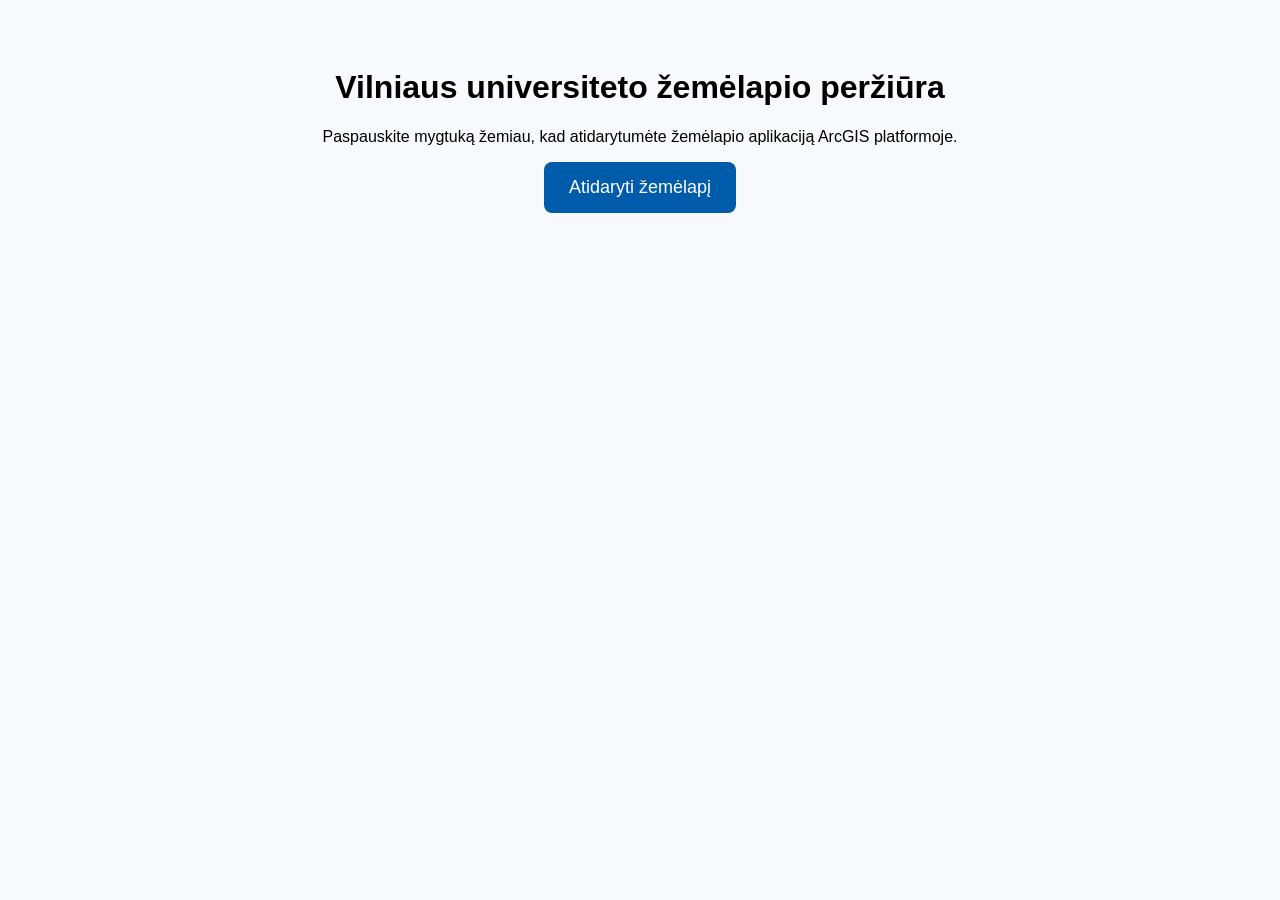
==== 3_praktinis/index.html @ 0a2cf305 "." ====
<!DOCTYPE html>
<html lang="lt">
<head>
  <meta charset="UTF-8">
  <meta name="viewport" content="width=device-width, initial-scale=1.0">
  <title>VU Žemėlapis</title>
  <style>
    body {
      font-family: Arial, sans-serif;
      padding: 40px;
      background-color: #f7f9fc;
      text-align: center;
    }
    .map-link {
      display: inline-block;
      padding: 15px 25px;
      background-color: #005baa;
      color: white;
      text-decoration: none;
      font-size: 18px;
      border-radius: 8px;
      transition: background-color 0.3s;
    }
    .map-link:hover {
      background-color: #003d7a;
    }
    .description {
      margin-top: 20px;
      font-size: 16px;
    }
  </style>
</head>
<body>
  <h1>Vilniaus universiteto žemėlapio peržiūra</h1>
  <p class="description">
    Paspauskite mygtuką žemiau, kad atidarytumėte žemėlapio aplikaciją ArcGIS platformoje.
  </p>
  <a class="map-link"
     href="https://vu-lt.maps.arcgis.com/apps/instant/reporter/index.html?appid=ff6b09a274c7488993335ea2a45b4cb0"
     target="_blank"
     rel="noopener noreferrer">
    Atidaryti žemėlapį
  </a>
</body>
</html>
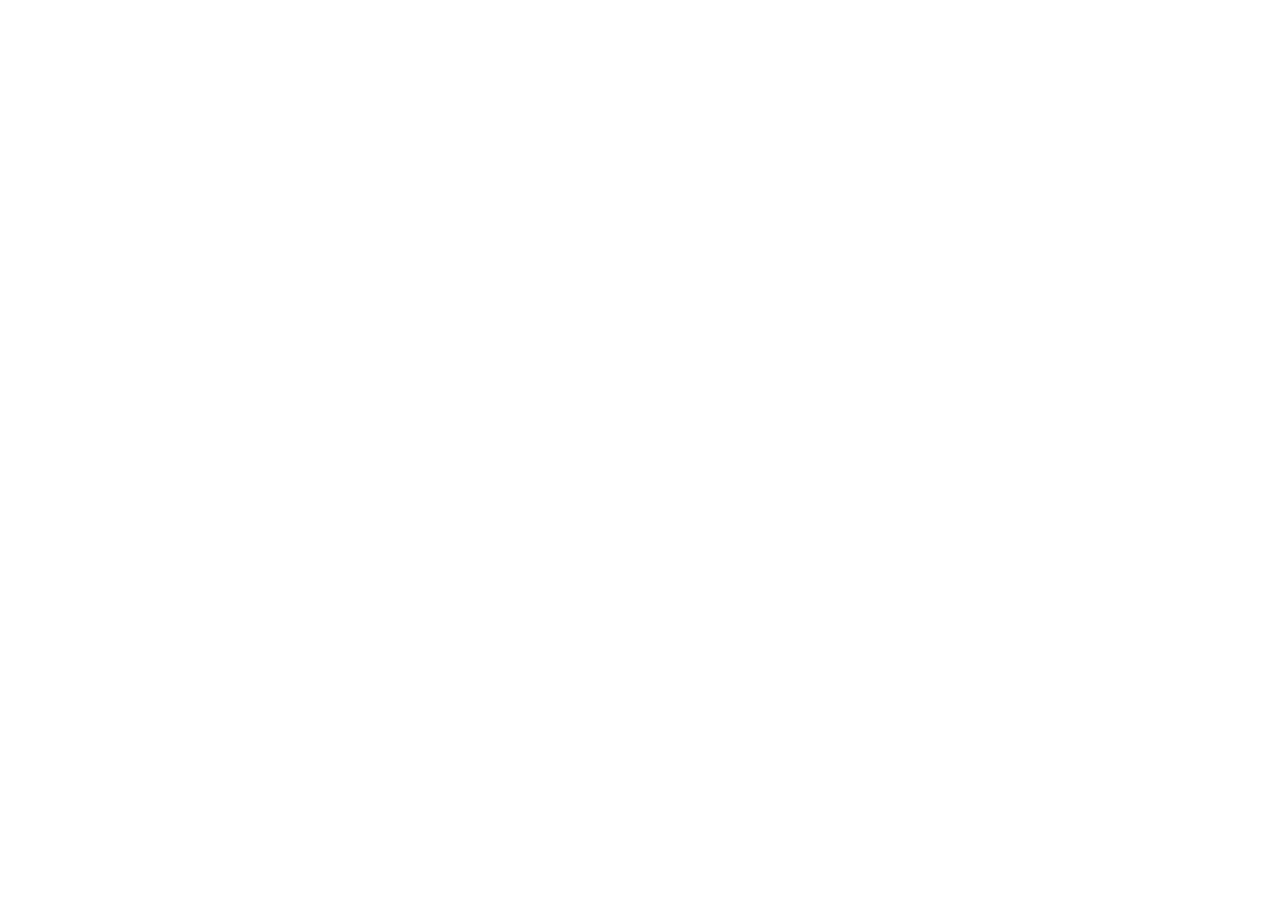
==== commit 8fba1412: "." ====
--- a/3_praktinis/index.html
+++ b/3_praktinis/index.html
@@ -2,44 +2,10 @@
 <html lang="lt">
 <head>
   <meta charset="UTF-8">
-  <meta name="viewport" content="width=device-width, initial-scale=1.0">
-  <title>VU Žemėlapis</title>
-  <style>
-    body {
-      font-family: Arial, sans-serif;
-      padding: 40px;
-      background-color: #f7f9fc;
-      text-align: center;
-    }
-    .map-link {
-      display: inline-block;
-      padding: 15px 25px;
-      background-color: #005baa;
-      color: white;
-      text-decoration: none;
-      font-size: 18px;
-      border-radius: 8px;
-      transition: background-color 0.3s;
-    }
-    .map-link:hover {
-      background-color: #003d7a;
-    }
-    .description {
-      margin-top: 20px;
-      font-size: 16px;
-    }
-  </style>
+  <meta http-equiv="refresh" content="0; URL='https://vu-lt.maps.arcgis.com/apps/instant/reporter/index.html?appid=ff6b09a274c7488993335ea2a45b4cb0'">
+  <title>Peradresuojama...</title>
 </head>
 <body>
-  <h1>Vilniaus universiteto žemėlapio peržiūra</h1>
-  <p class="description">
-    Paspauskite mygtuką žemiau, kad atidarytumėte žemėlapio aplikaciją ArcGIS platformoje.
-  </p>
-  <a class="map-link"
-     href="https://vu-lt.maps.arcgis.com/apps/instant/reporter/index.html?appid=ff6b09a274c7488993335ea2a45b4cb0"
-     target="_blank"
-     rel="noopener noreferrer">
-    Atidaryti žemėlapį
-  </a>
+  <p>Peradresuojama į VU žemėlapį. Jei nieko nevyksta, <a href="https://vu-lt.maps.arcgis.com/apps/instant/reporter/index.html?appid=ff6b09a274c7488993335ea2a45b4cb0">spauskite čia</a>.</p>
 </body>
 </html>
